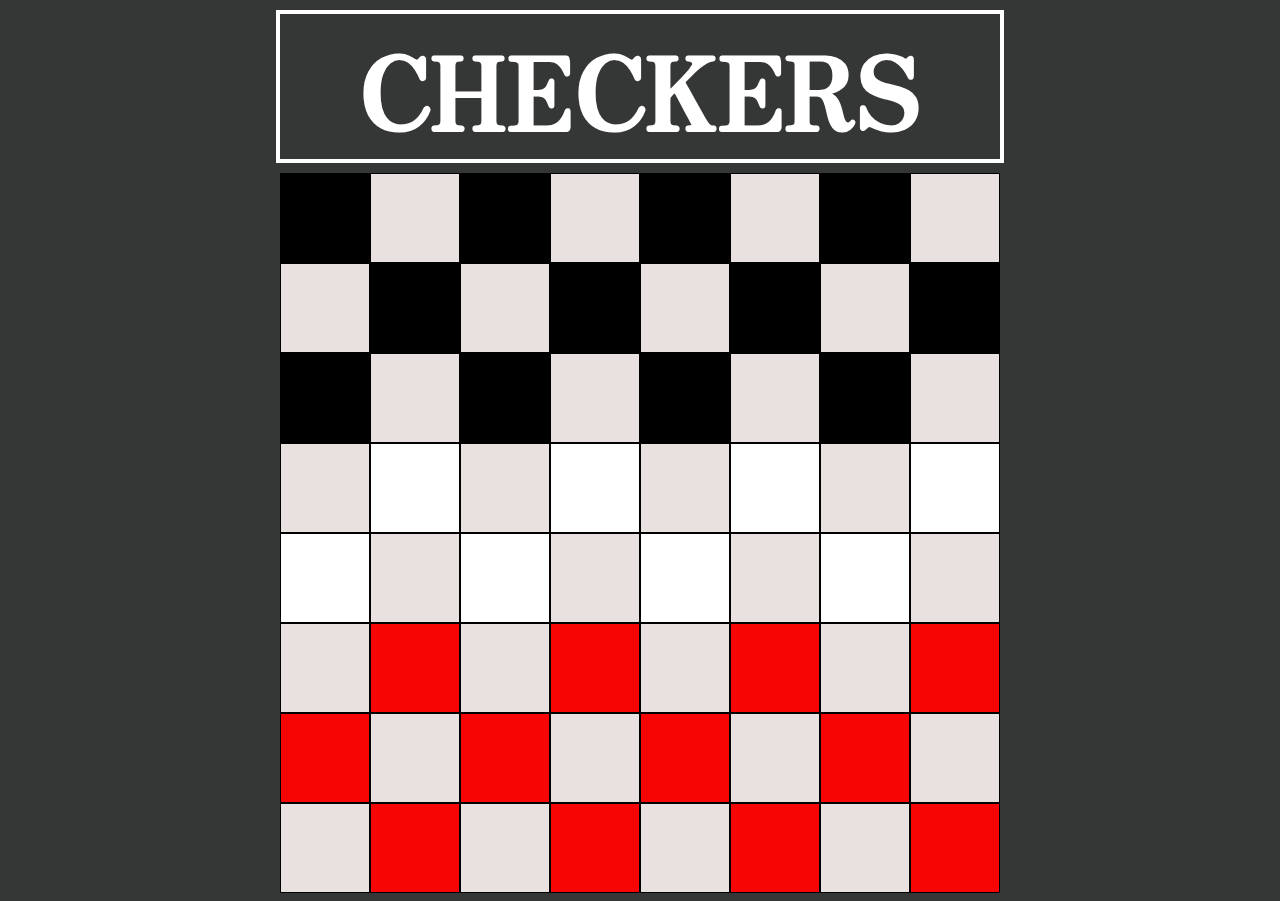
==== index.html @ e957a8c1 "added tokens to board and added active class to red tokens" ====
<!DOCTYPE html>
<html lang="en">
<head>
    <meta charset="UTF-8">
    <meta http-equiv="X-UA-Compatible" content="IE=edge">
    <meta name="viewport" content="width=device-width, initial-scale=1.0">
    <link rel="stylesheet" type="text/css" href="style.css">
    <title>Document</title>
</head>
<body>
    <h1>CHECKERS</h1>
    <section class= board>
        <div class= 'light-square' id= '0'></div>
        <div class= 'dark-square'></div>
        <div class= 'light-square'id= '1'></div>
        <div class= 'dark-square'></div>
        <div class= 'light-square'id= '2'></div>
        <div class= 'dark-square'></div>
        <div class= 'light-square'id= '3'></div>
        <div class= 'dark-square'></div>
        <div class= 'dark-square'></div>
        <div class= 'light-square'id= '4'></div>
        <div class= 'dark-square'></div>
        <div class= 'light-square'id= '5'></div>
        <div class= 'dark-square'></div>
        <div class= 'light-square'id= '6'></div>
        <div class= 'dark-square'></div>
        <div class= 'light-square'id= '7'></div>
        <div class= 'light-square'id= '8'></div>
        <div class= 'dark-square'></div>
        <div class= 'light-square'id= '9'></div>
        <div class= 'dark-square'></div>
        <div class= 'light-square'id= '10'></div>
        <div class= 'dark-square'></div>
        <div class= 'light-square'id= '11'></div>
        <div class= 'dark-square'></div>
        <div class= 'dark-square'></div>
        <div class= 'light-square'id= '12'></div>
        <div class= 'dark-square'></div>
        <div class= 'light-square'id= '13'></div>        
        <div class= 'dark-square'></div>
        <div class= 'light-square'id= '14'></div>
        <div class= 'dark-square'></div>
        <div class= 'light-square'id= '15'></div>
        <div class= 'light-square'id= '16'></div>
        <div class= 'dark-square'></div>
        <div class= 'light-square'id= '17'></div>
        <div class= 'dark-square'></div>
        <div class= 'light-square'id= '18'></div>
        <div class= 'dark-square'></div>
        <div class= 'light-square'id= '19'></div>
        <div class= 'dark-square'></div>
        <div class= 'dark-square'></div>
        <div class= 'light-square'id= '20'></div>
        <div class= 'dark-square'></div>
        <div class= 'light-square'id= '21'></div>
        <div class= 'dark-square'></div>
        <div class= 'light-square'id= '22'></div>
        <div class= 'dark-square'></div>
        <div class= 'light-square'id= '23'></div>
        <div class= 'light-square'id= '24'></div>
        <div class= 'dark-square'></div>
        <div class= 'light-square'id= '25'></div>
        <div class= 'dark-square'></div>
        <div class= 'light-square'id= '26'></div>
        <div class= 'dark-square'></div>
        <div class= 'light-square'id= '27'></div>
        <div class= 'dark-square'></div>
        <div class= 'dark-square'></div>
        <div class= 'light-square'id= '28'></div>
        <div class= 'dark-square'></div>
        <div class= 'light-square'id= '29'></div>
        <div class= 'dark-square'></div>
        <div class= 'light-square'id= '30'></div>
        <div class= 'dark-square'></div>
        <div class= 'light-square'id= '31'></div>

    </section>
</body>
<script src="index.js"></script>
</html>
---- style.css ----
@import url('https://fonts.googleapis.com/css2?family=Zen+Antique+Soft&display=swap');
body {
    background-color: rgb(53, 54, 54);

}

h1 {
    font-family: 'Zen Antique Soft', serif;
    font-size: 100px;
    text-align: center;
    color: white;
    margin: 10px auto;
    border: 4px solid white;
    width: 720px;

}

.board {
    display: flex;
    flex-flow: row wrap;
    background-color: black;
    margin: auto;
    height: 720px;
    width: 720px;
}

.light-square {
    background-color:white;
    height: 88px;
    width: 88px;
    border: 1px solid black;
}

.dark-square {
    background-color: rgb(233, 224, 224);
    height: 88px;
    width: 88px;
    border: 1px solid black;
}

.red {
    background-color: rgb(247, 4, 4);
    height: 88px;
    width: 88px;
    border: 1px solid black;
}

.black {
    background-color:black;
    height: 88px;
    width: 88px;
    border: 1px solid black;
}

.active-red{
    background-color: rgb(95, 3, 3);
    height: 86px;
    width: 86px;
    border: 2px solid black;
}

.active-black{
    background-color:rgb(43, 42, 42);
    height: 86px;
    width: 86px;
    border: 2px solid black;
}

.king-red {
    background-color: rgb(182, 6, 6);
    height: 86px;
    width: 86px;
    border: 2px solid white;
}

.king-black {
    background-color:rgb(43, 42, 42);
    height: 86px;
    width: 86px;
    border: 2px solid white;
}

.possibilities {
    border: 2px solid rgb(4, 109, 30);
}
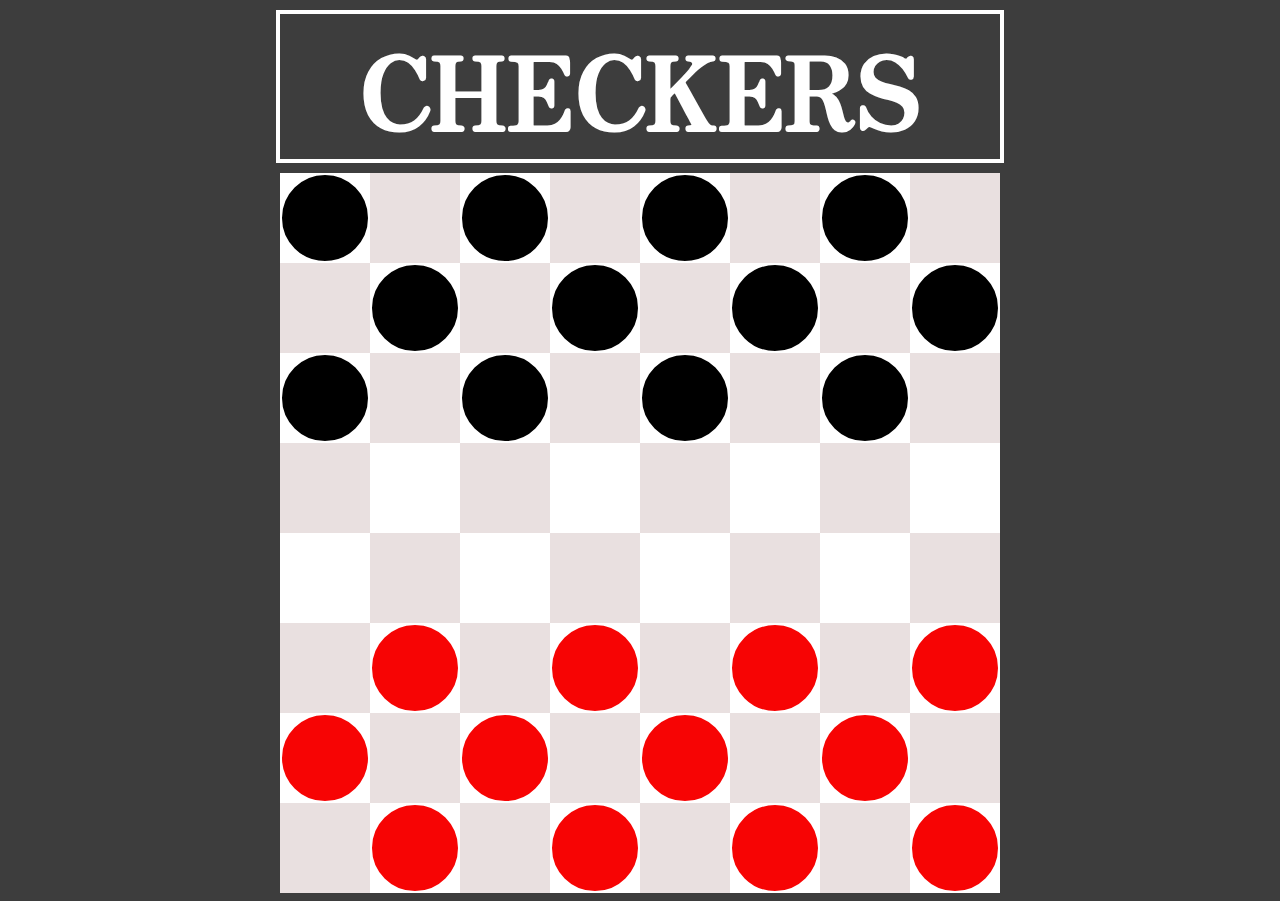
==== commit f13f8888: "after session with zee before sesh with daniel." ====
--- a/index.html
+++ b/index.html
@@ -10,70 +10,70 @@
 <body>
     <h1>CHECKERS</h1>
     <section class= board>
-        <div class= 'light-square' id= '0'></div>
+        <div class= 'light-square' id= 'a1'></div>
         <div class= 'dark-square'></div>
-        <div class= 'light-square'id= '1'></div>
+        <div class= 'light-square'id= 'a3'></div>
         <div class= 'dark-square'></div>
-        <div class= 'light-square'id= '2'></div>
+        <div class= 'light-square'id= 'a5'></div>
         <div class= 'dark-square'></div>
-        <div class= 'light-square'id= '3'></div>
+        <div class= 'light-square'id= 'a7'></div>
         <div class= 'dark-square'></div>
         <div class= 'dark-square'></div>
-        <div class= 'light-square'id= '4'></div>
+        <div class= 'light-square'id= 'b2'></div>
         <div class= 'dark-square'></div>
-        <div class= 'light-square'id= '5'></div>
+        <div class= 'light-square'id= 'b4'></div>
         <div class= 'dark-square'></div>
-        <div class= 'light-square'id= '6'></div>
+        <div class= 'light-square'id= 'b6'></div>
         <div class= 'dark-square'></div>
-        <div class= 'light-square'id= '7'></div>
-        <div class= 'light-square'id= '8'></div>
+        <div class= 'light-square'id= 'b8'></div>
+        <div class= 'light-square'id= 'c1'></div>
         <div class= 'dark-square'></div>
-        <div class= 'light-square'id= '9'></div>
+        <div class= 'light-square'id= 'c3'></div>
         <div class= 'dark-square'></div>
-        <div class= 'light-square'id= '10'></div>
+        <div class= 'light-square'id= 'c5'></div>
         <div class= 'dark-square'></div>
-        <div class= 'light-square'id= '11'></div>
+        <div class= 'light-square'id= 'c7'></div>
         <div class= 'dark-square'></div>
         <div class= 'dark-square'></div>
-        <div class= 'light-square'id= '12'></div>
+        <div class= 'light-square'id= 'd2'></div>
         <div class= 'dark-square'></div>
-        <div class= 'light-square'id= '13'></div>        
+        <div class= 'light-square'id= 'd4'></div>        
         <div class= 'dark-square'></div>
-        <div class= 'light-square'id= '14'></div>
+        <div class= 'light-square'id= 'd6'></div>
         <div class= 'dark-square'></div>
-        <div class= 'light-square'id= '15'></div>
-        <div class= 'light-square'id= '16'></div>
+        <div class= 'light-square'id= 'd8'></div>
+        <div class= 'light-square'id= 'e1'></div>
         <div class= 'dark-square'></div>
-        <div class= 'light-square'id= '17'></div>
+        <div class= 'light-square'id= 'e3'></div>
         <div class= 'dark-square'></div>
-        <div class= 'light-square'id= '18'></div>
+        <div class= 'light-square'id= 'e5'></div>
         <div class= 'dark-square'></div>
-        <div class= 'light-square'id= '19'></div>
+        <div class= 'light-square'id= 'e7'></div>
         <div class= 'dark-square'></div>
         <div class= 'dark-square'></div>
-        <div class= 'light-square'id= '20'></div>
+        <div class= 'light-square'id= 'f2'></div>
         <div class= 'dark-square'></div>
-        <div class= 'light-square'id= '21'></div>
+        <div class= 'light-square'id= 'f4'></div>
         <div class= 'dark-square'></div>
-        <div class= 'light-square'id= '22'></div>
+        <div class= 'light-square'id= 'f6'></div>
         <div class= 'dark-square'></div>
-        <div class= 'light-square'id= '23'></div>
-        <div class= 'light-square'id= '24'></div>
+        <div class= 'light-square'id= 'f8'></div>
+        <div class= 'light-square'id= 'g1'></div>
         <div class= 'dark-square'></div>
-        <div class= 'light-square'id= '25'></div>
+        <div class= 'light-square'id= 'g3'></div>
         <div class= 'dark-square'></div>
-        <div class= 'light-square'id= '26'></div>
+        <div class= 'light-square'id= 'g5'></div>
         <div class= 'dark-square'></div>
-        <div class= 'light-square'id= '27'></div>
+        <div class= 'light-square'id= 'g7'></div>
         <div class= 'dark-square'></div>
         <div class= 'dark-square'></div>
-        <div class= 'light-square'id= '28'></div>
+        <div class= 'light-square'id= 'h2'></div>
         <div class= 'dark-square'></div>
-        <div class= 'light-square'id= '29'></div>
+        <div class= 'light-square'id= 'h4'></div>
         <div class= 'dark-square'></div>
-        <div class= 'light-square'id= '30'></div>
+        <div class= 'light-square'id= 'h6'></div>
         <div class= 'dark-square'></div>
-        <div class= 'light-square'id= '31'></div>
+        <div class= 'light-square'id= 'h8'></div>
 
     </section>
 </body>
--- a/style.css
+++ b/style.css
@@ -1,6 +1,6 @@
 @import url('https://fonts.googleapis.com/css2?family=Zen+Antique+Soft&display=swap');
 body {
-    background-color: rgb(53, 54, 54);
+    background-color: rgb(61, 61, 61);
 
 }
 
@@ -18,7 +18,7 @@
 .board {
     display: flex;
     flex-flow: row wrap;
-    background-color: black;
+    background-color: white;
     margin: auto;
     height: 720px;
     width: 720px;
@@ -26,60 +26,62 @@
 
 .light-square {
     background-color:white;
-    height: 88px;
-    width: 88px;
-    border: 1px solid black;
+    height: 90px;
+    width: 90px;
 }
 
 .dark-square {
     background-color: rgb(233, 224, 224);
-    height: 88px;
-    width: 88px;
-    border: 1px solid black;
+    height: 90px;
+    width: 90px;
 }
 
 .red {
     background-color: rgb(247, 4, 4);
-    height: 88px;
-    width: 88px;
-    border: 1px solid black;
+    height: 86px;
+    width: 86px;
+    border: 2px solid white;
+    border-radius: 50px;
 }
 
 .black {
     background-color:black;
-    height: 88px;
-    width: 88px;
-    border: 1px solid black;
+    height: 86px;
+    width: 86px;
+    border: 2px solid white;
+    border-radius: 50px;
 }
 
-.active-red{
-    background-color: rgb(95, 3, 3);
+.active-red {
+    background-color: rgb(240, 92, 92);
     height: 86px;
     width: 86px;
-    border: 2px solid black;
+    border: 2px solid rgb(0, 0, 0);
+    border-radius: 50px;
 }
 
-.active-black{
-    background-color:rgb(43, 42, 42);
+.active-black {
+    background-color: rgb(56, 56, 56);
     height: 86px;
     width: 86px;
-    border: 2px solid black;
+    border: 2px solid rgb(0, 0, 0);
+    border-radius: 50px;
 }
 
 .king-red {
-    background-color: rgb(182, 6, 6);
+    background-color: rgb(197, 27, 27);
     height: 86px;
     width: 86px;
-    border: 2px solid white;
+    border: 3px solid rgb(0, 0, 0);
 }
 
 .king-black {
-    background-color:rgb(43, 42, 42);
+    background-color:rgb(78, 76, 76);
     height: 86px;
     width: 86px;
-    border: 2px solid white;
+    border: 3px solid black;
 }
 
 .possibilities {
-    border: 2px solid rgb(4, 109, 30);
+    background-color: rgb(199, 235, 208);
 }
